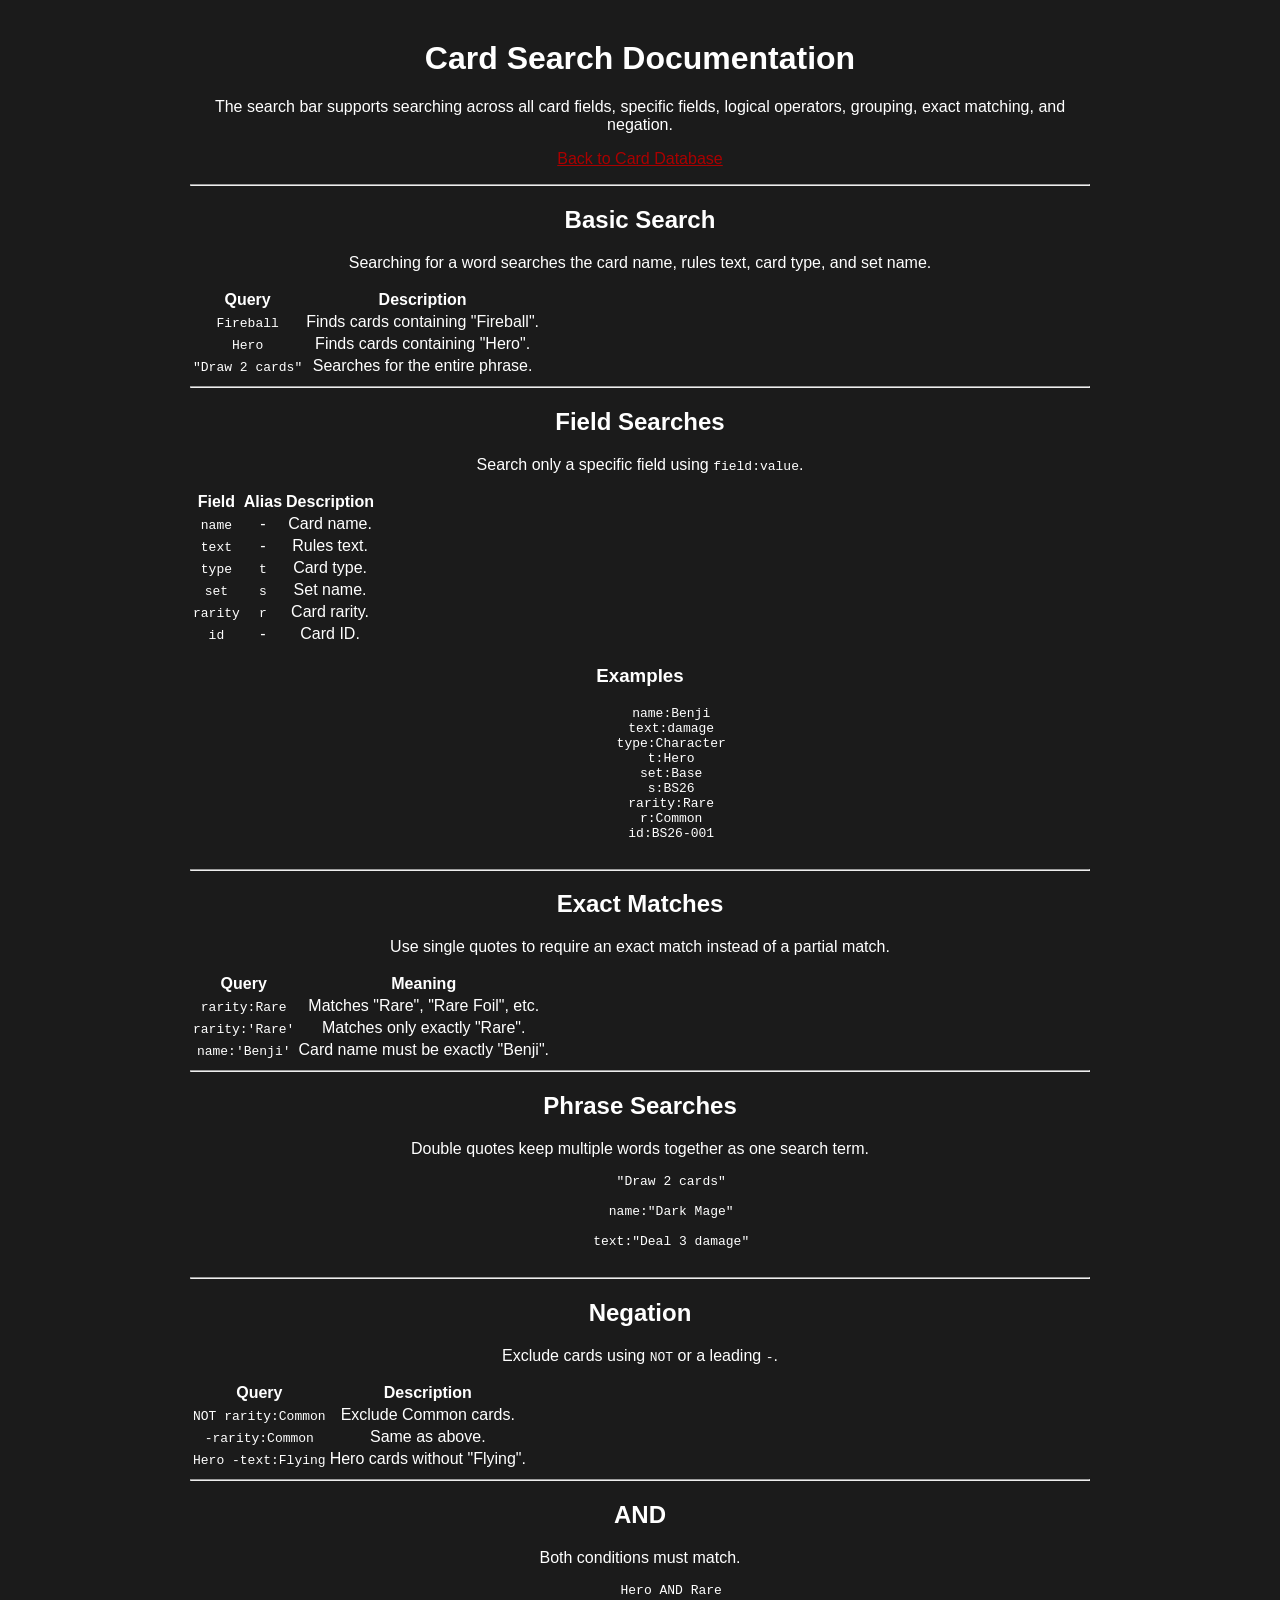
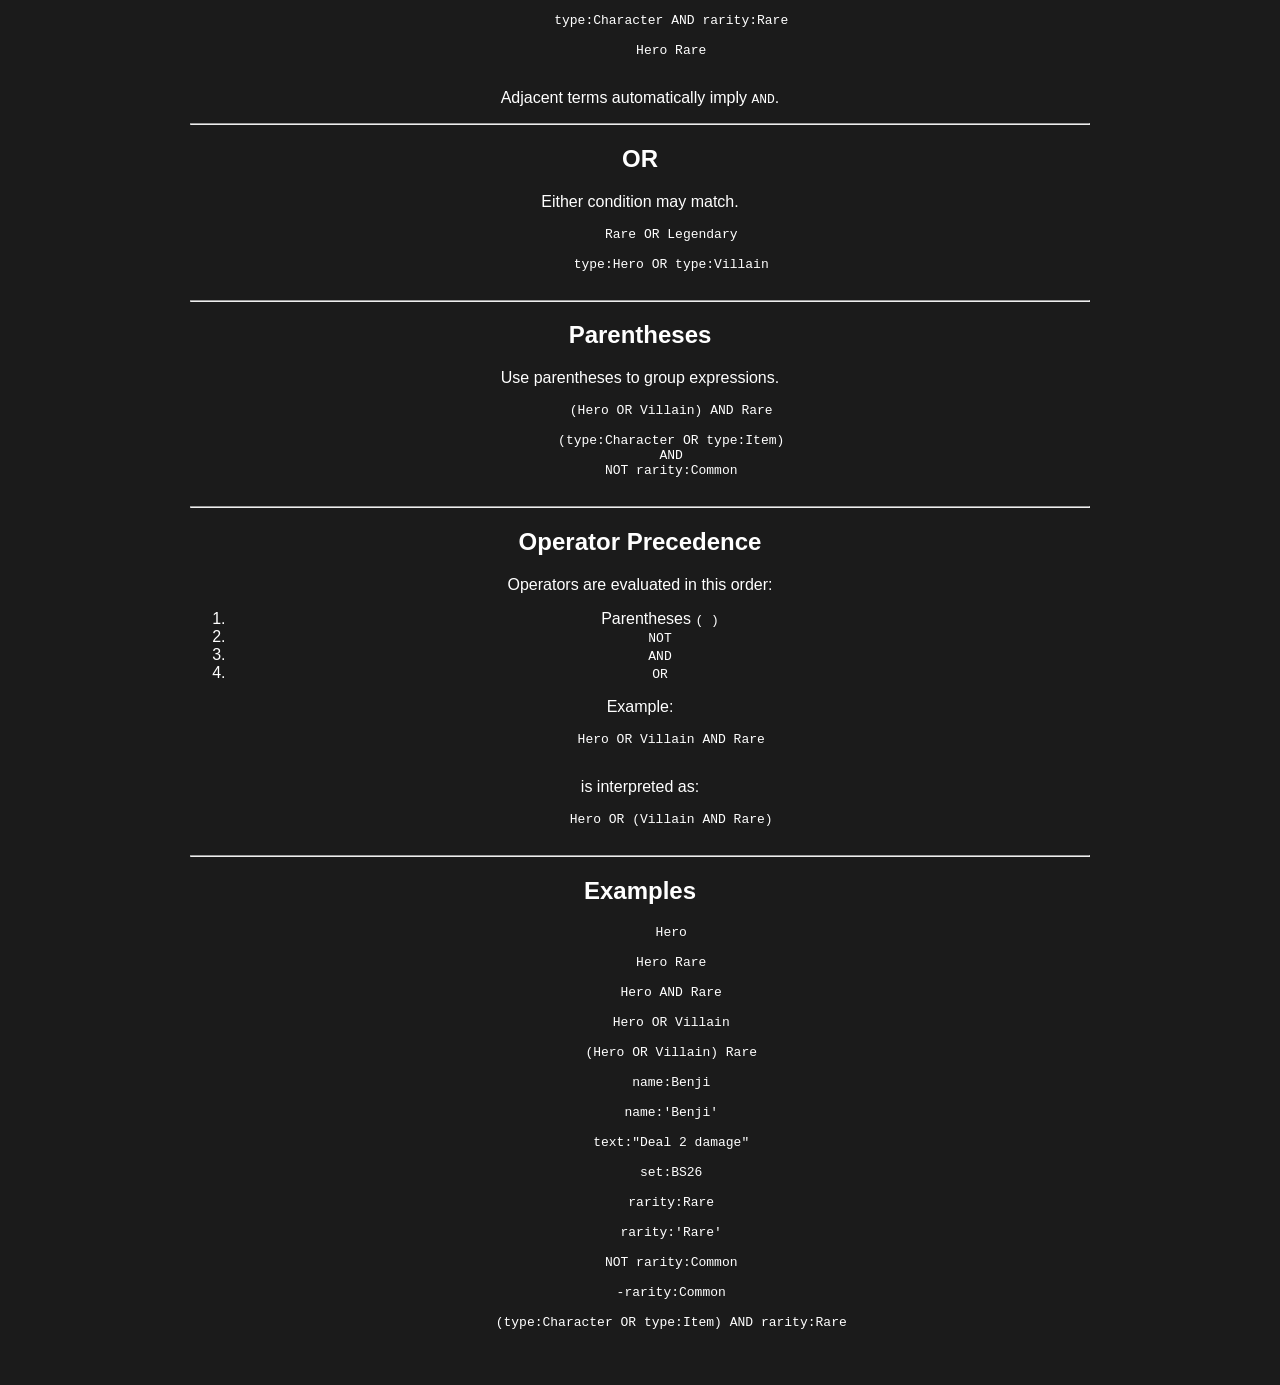
==== searchhelp.html @ 4bc6ff65 "Added search string help" ====
<!DOCTYPE html>
<html>
    <head>
        <meta charset="UTF-8">
        <meta name="viewport" content="width=device-width, initial-scale=1.0">

        <link rel="stylesheet" href="style.css">

        <title>Super Benji TCG Card Database - Search Help</title>
    </head>
    <body>
        <div class="description">
            
        <h1>Card Search Documentation</h1>

        <p>
        The search bar supports searching across all card fields, specific fields,
        logical operators, grouping, exact matching, and negation.
        </p>

        <p><a href="index.html">Back to Card Database</a></p>

        <hr>

        <h2>Basic Search</h2>

        <p>
        Searching for a word searches the card name, rules text, card type, and set name.
        </p>

        <table>
        <tr><th>Query</th><th>Description</th></tr>
        <tr><td><code>Fireball</code></td><td>Finds cards containing "Fireball".</td></tr>
        <tr><td><code>Hero</code></td><td>Finds cards containing "Hero".</td></tr>
        <tr><td><code>"Draw 2 cards"</code></td><td>Searches for the entire phrase.</td></tr>
        </table>

        <hr>

        <h2>Field Searches</h2>

        <p>
        Search only a specific field using <code>field:value</code>.
        </p>

        <table>
        <tr><th>Field</th><th>Alias</th><th>Description</th></tr>
        <tr><td><code>name</code></td><td>-</td><td>Card name.</td></tr>
        <tr><td><code>text</code></td><td>-</td><td>Rules text.</td></tr>
        <tr><td><code>type</code></td><td><code>t</code></td><td>Card type.</td></tr>
        <tr><td><code>set</code></td><td><code>s</code></td><td>Set name.</td></tr>
        <tr><td><code>rarity</code></td><td><code>r</code></td><td>Card rarity.</td></tr>
        <tr><td><code>id</code></td><td>-</td><td>Card ID.</td></tr>
        </table>

        <h3>Examples</h3>

        <pre>
        name:Benji
        text:damage
        type:Character
        t:Hero
        set:Base
        s:BS26
        rarity:Rare
        r:Common
        id:BS26-001
        </pre>

        <hr>

        <h2>Exact Matches</h2>

        <p>
        Use single quotes to require an exact match instead of a partial match.
        </p>

        <table>
        <tr><th>Query</th><th>Meaning</th></tr>
        <tr>
        <td><code>rarity:Rare</code></td>
        <td>Matches "Rare", "Rare Foil", etc.</td>
        </tr>

        <tr>
        <td><code>rarity:'Rare'</code></td>
        <td>Matches only exactly "Rare".</td>
        </tr>

        <tr>
        <td><code>name:'Benji'</code></td>
        <td>Card name must be exactly "Benji".</td>
        </tr>
        </table>

        <hr>

        <h2>Phrase Searches</h2>

        <p>
        Double quotes keep multiple words together as one search term.
        </p>

        <pre>
        "Draw 2 cards"

        name:"Dark Mage"

        text:"Deal 3 damage"
        </pre>

        <hr>

        <h2>Negation</h2>

        <p>
        Exclude cards using <code>NOT</code> or a leading <code>-</code>.
        </p>

        <table>
        <tr><th>Query</th><th>Description</th></tr>

        <tr>
        <td><code>NOT rarity:Common</code></td>
        <td>Exclude Common cards.</td>
        </tr>

        <tr>
        <td><code>-rarity:Common</code></td>
        <td>Same as above.</td>
        </tr>

        <tr>
        <td><code>Hero -text:Flying</code></td>
        <td>Hero cards without "Flying".</td>
        </tr>
        </table>

        <hr>

        <h2>AND</h2>

        <p>
        Both conditions must match.
        </p>

        <pre>
        Hero AND Rare

        type:Character AND rarity:Rare

        Hero Rare
        </pre>

        <p>
        Adjacent terms automatically imply <code>AND</code>.
        </p>

        <hr>

        <h2>OR</h2>

        <p>
        Either condition may match.
        </p>

        <pre>
        Rare OR Legendary

        type:Hero OR type:Villain
        </pre>

        <hr>

        <h2>Parentheses</h2>

        <p>
        Use parentheses to group expressions.
        </p>

        <pre>
        (Hero OR Villain) AND Rare

        (type:Character OR type:Item)
        AND
        NOT rarity:Common
        </pre>

        <hr>

        <h2>Operator Precedence</h2>

        <p>
        Operators are evaluated in this order:
        </p>

        <ol>
        <li>Parentheses <code>( )</code></li>
        <li><code>NOT</code></li>
        <li><code>AND</code></li>
        <li><code>OR</code></li>
        </ol>

        <p>
        Example:
        </p>

        <pre>
        Hero OR Villain AND Rare
        </pre>

        <p>
        is interpreted as:
        </p>

        <pre>
        Hero OR (Villain AND Rare)
        </pre>

        <hr>

        <h2>Examples</h2>

        <pre>
        Hero

        Hero Rare

        Hero AND Rare

        Hero OR Villain

        (Hero OR Villain) Rare

        name:Benji

        name:'Benji'

        text:"Deal 2 damage"

        set:BS26

        rarity:Rare

        rarity:'Rare'

        NOT rarity:Common

        -rarity:Common

        (type:Character OR type:Item) AND rarity:Rare
        </pre>
        </div>
    </body>
</html>
---- style.css ----
body{
    margin:40px;
    background:#1b1b1b;
    color:white;
    font-family:Arial,Helvetica,sans-serif;
}

h1{
    text-align:center;
}

#searchArea{
    display:flex;
    gap:10px;
    margin:30px auto;
    max-width:900px;
}

a {
    color:#a00;
}

a :hover {
    color:#f00;
}

.description {
    text-align:center;
    margin:20px auto;
    max-width:900px;
}

#search{
    flex:1;
    padding:12px;
    font-size:18px;
}

button{
    padding:12px 20px;
    font-size:18px;
    cursor:pointer;
}

#results{
    margin-top:30px;

    display:grid;
    grid-template-columns:repeat(auto-fill,minmax(260px,1fr));
    gap:20px;
}

.card{

    background:#2a2a2a;

    border-radius:10px;

    padding:10px;

    display:flex;
    flex-direction:column;
}

.card > img{

    width:100%;

    border-radius:8px;

    margin-bottom:10px;

}

.card h2{

    margin:0;

    font-size:20px;

}

.meta{

    color:#aaa;

    margin:5px 0 10px;

}

.rules{

    white-space:pre-wrap;

}

.inline-icon {
    display: inline-block;
    width: 1em;
    height: 1em;
    vertical-align: -0.15em;
    object-fit: contain;
}
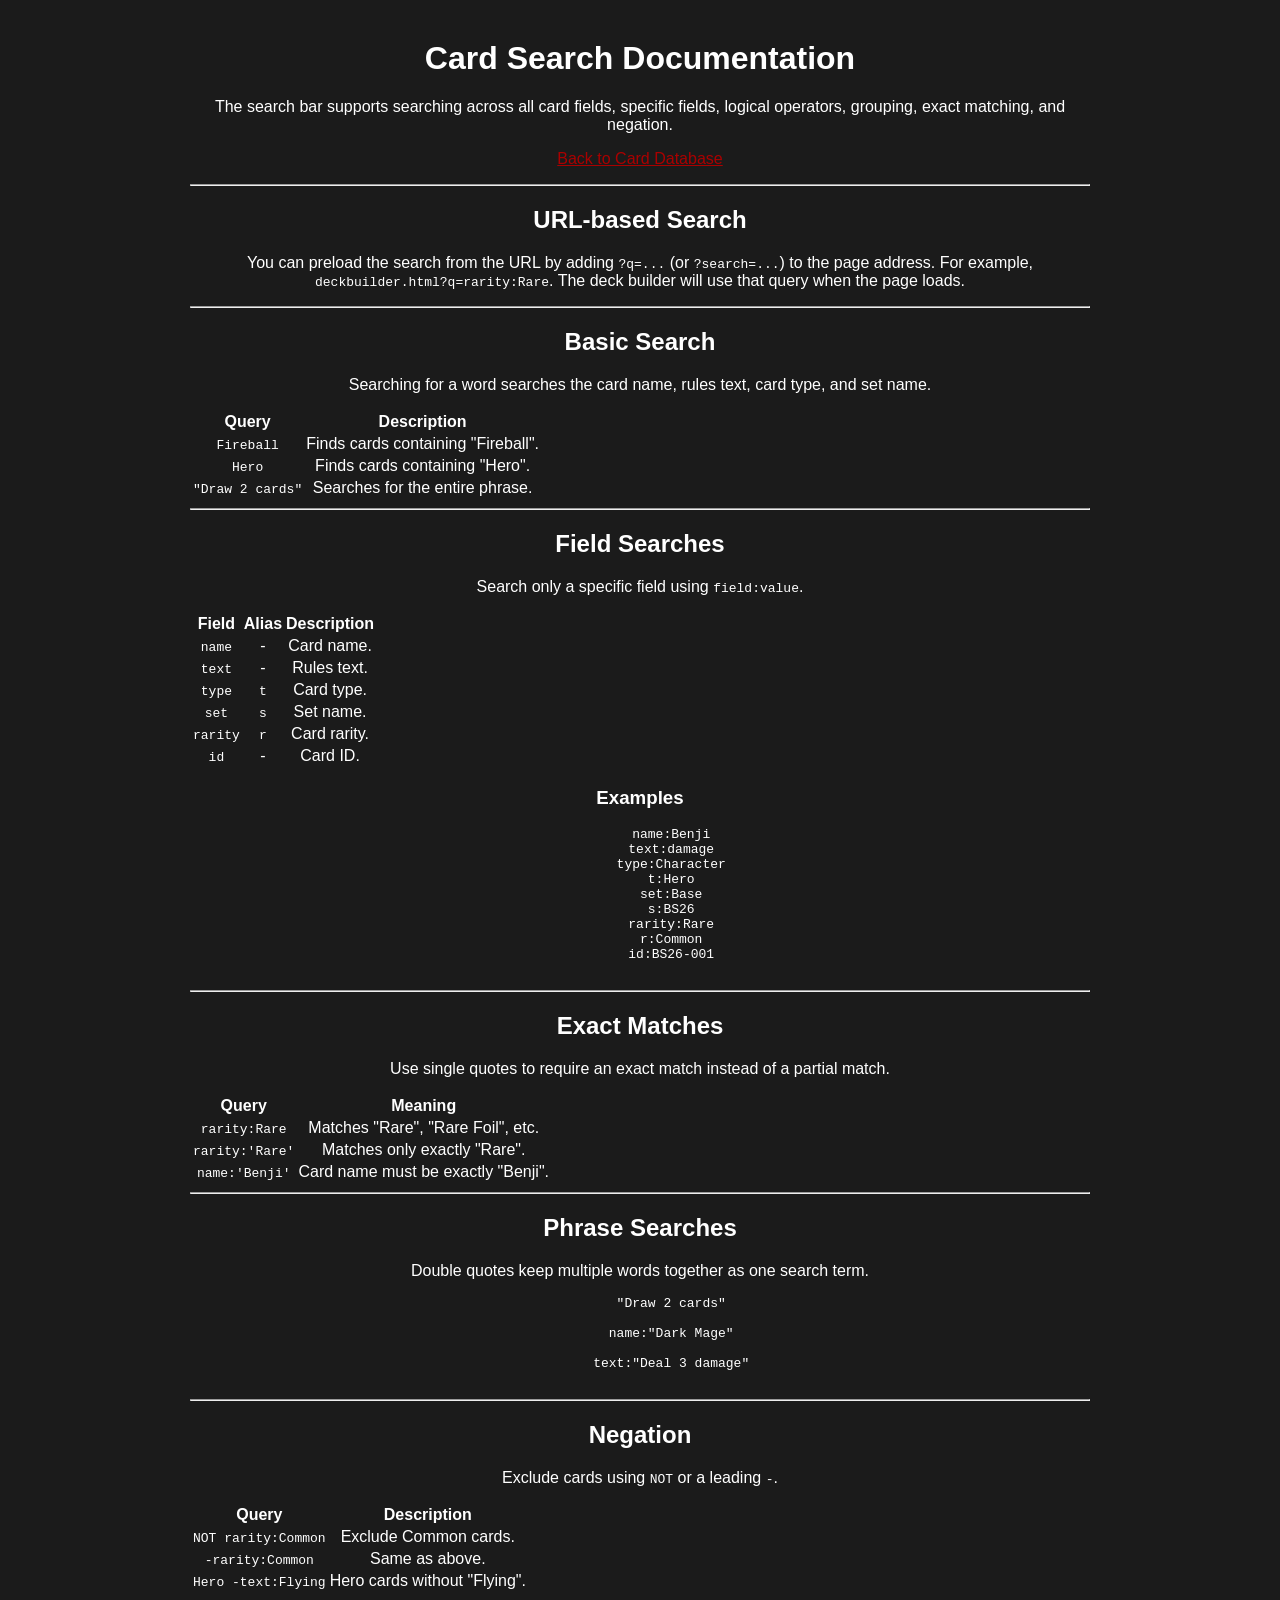
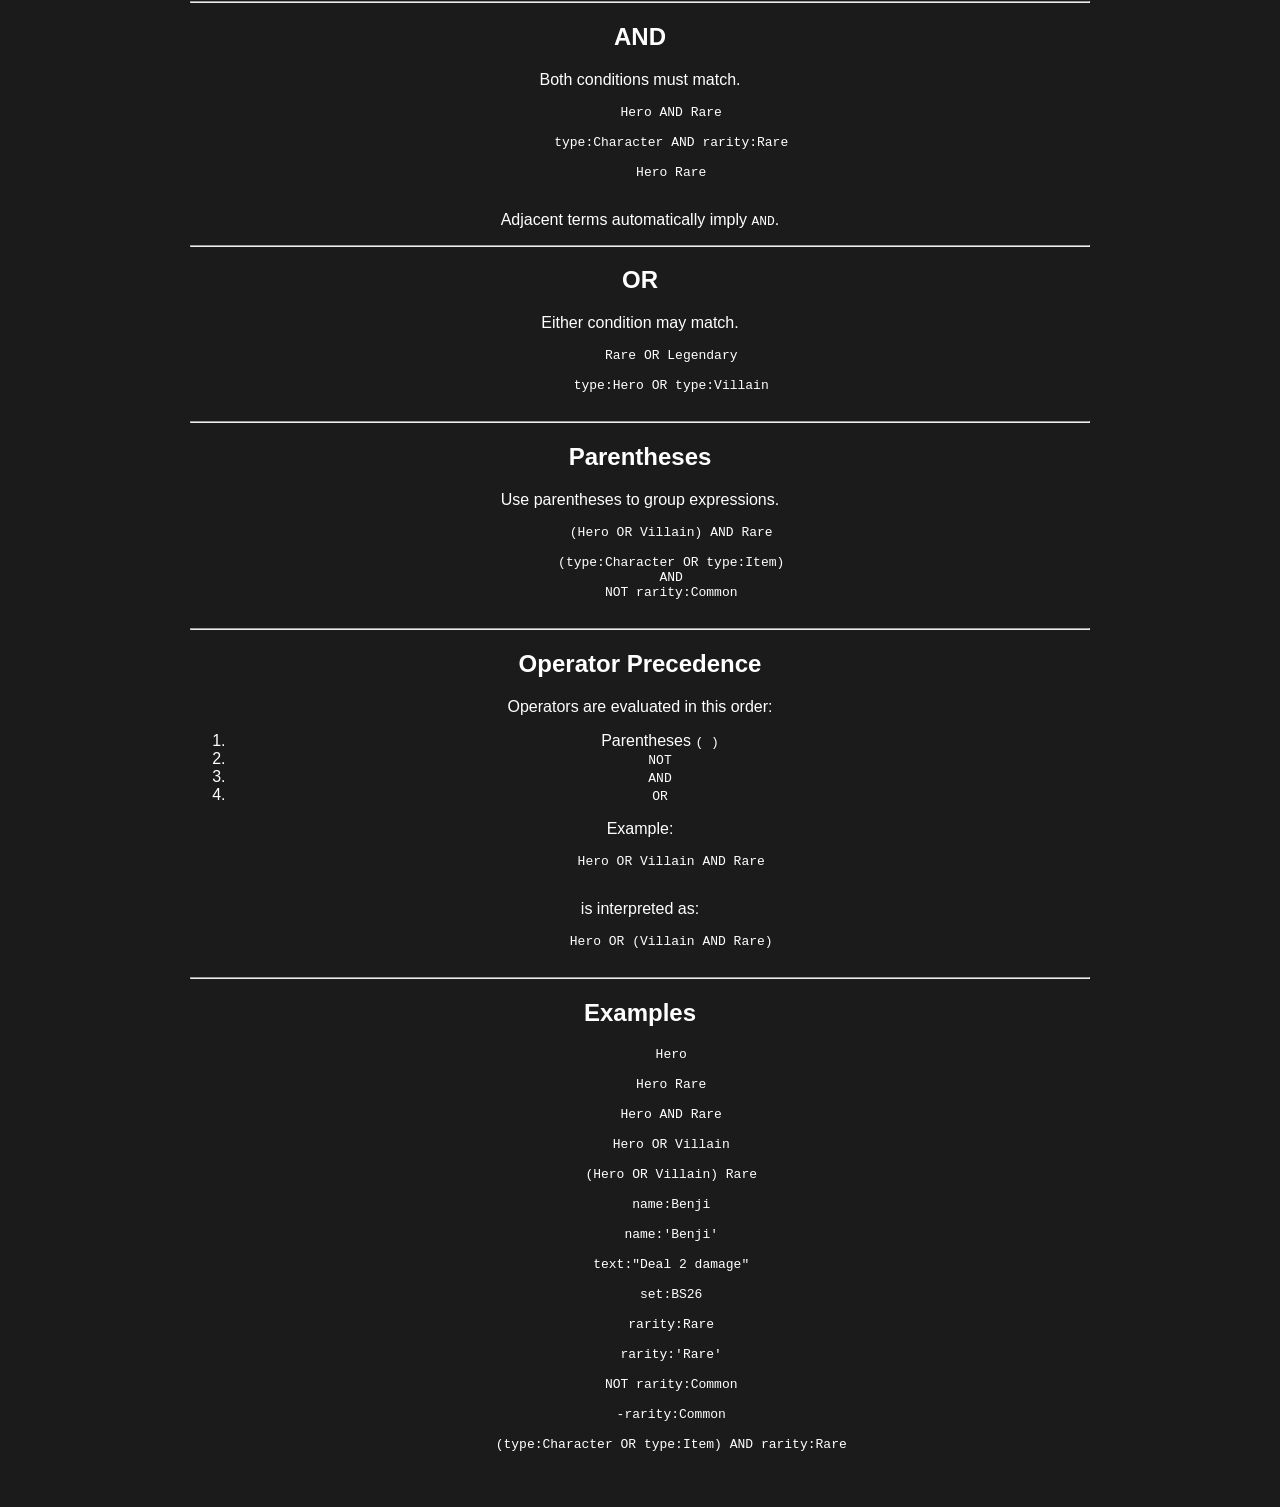
==== commit 1deacc42: "Added deckbuilder and rules" ====
--- a/searchhelp.html
+++ b/searchhelp.html
@@ -19,6 +19,16 @@
         </p>
 
         <p><a href="index.html">Back to Card Database</a></p>
+
+        <hr>
+
+        <h2>URL-based Search</h2>
+
+        <p>
+        You can preload the search from the URL by adding <code>?q=...</code> (or <code>?search=...</code>) to the page address.
+        For example, <code>deckbuilder.html?q=rarity:Rare</code>.
+        The deck builder will use that query when the page loads.
+        </p>
 
         <hr>
 
--- a/style.css
+++ b/style.css
@@ -10,6 +10,125 @@
     text-align:center;
 }
 
+.page-header {
+    max-width: 1100px;
+    margin: 0 auto 24px;
+    text-align: center;
+}
+
+.nav-links {
+    display: flex;
+    justify-content: center;
+    gap: 16px;
+    margin-top: 10px;
+}
+
+.nav-links a {
+    color: #ffd166;
+    text-decoration: none;
+}
+
+.builder-shell {
+    display: grid;
+    grid-template-columns: 1.4fr 1fr;
+    gap: 20px;
+    max-width: 1200px;
+    margin: 0 auto;
+}
+
+.builder-panel {
+    background: #252525;
+    border-radius: 12px;
+    padding: 16px;
+}
+
+.builder-toolbar {
+    display: flex;
+    gap: 10px;
+    margin-bottom: 12px;
+}
+
+.builder-toolbar input,
+.builder-toolbar select {
+    padding: 10px;
+    font-size: 16px;
+    border-radius: 6px;
+    border: 1px solid #444;
+    background: #1f1f1f;
+    color: white;
+}
+
+.builder-toolbar input {
+    flex: 1;
+}
+
+.card-list,
+.deck-list {
+    display: flex;
+    flex-direction: column;
+    gap: 10px;
+}
+
+.card-choice,
+.deck-row button {
+    border: none;
+    border-radius: 8px;
+    padding: 10px 12px;
+    text-align: left;
+    cursor: pointer;
+    background: #333;
+    color: white;
+}
+
+.card-choice {
+    display: flex;
+    flex-direction: column;
+    gap: 4px;
+}
+
+.card-choice.disabled {
+    opacity: 0.5;
+    cursor: not-allowed;
+}
+
+.deck-header {
+    display: flex;
+    justify-content: space-between;
+    align-items: center;
+    margin-bottom: 12px;
+    gap: 12px;
+}
+
+.deck-summary {
+    color: #ffd166;
+    font-size: 14px;
+}
+
+.deck-row {
+    display: flex;
+    justify-content: space-between;
+    align-items: center;
+    gap: 10px;
+    background: #2f2f2f;
+    padding: 10px;
+    border-radius: 8px;
+}
+
+.deck-meta {
+    color: #aaa;
+    font-size: 12px;
+    margin-top: 4px;
+}
+
+.empty-state {
+    color: #aaa;
+    padding: 12px 0;
+}
+
+.summary-status {
+    margin-top: 4px;
+}
+
 #searchArea{
     display:flex;
     gap:10px;
@@ -49,6 +168,254 @@
     display:grid;
     grid-template-columns:repeat(auto-fill,minmax(260px,1fr));
     gap:20px;
+}
+
+.page-header {
+    max-width: 1100px;
+    margin: 0 auto 24px;
+    text-align: center;
+}
+
+.nav-links {
+    display: flex;
+    justify-content: center;
+    gap: 16px;
+    margin-top: 10px;
+}
+
+.nav-links a {
+    color: #ffd166;
+    text-decoration: none;
+}
+
+.builder-shell {
+    display: grid;
+    grid-template-columns: 1.2fr 1fr;
+    gap: 20px;
+    max-width: 1200px;
+    margin: 0 auto;
+}
+
+.builder-panel {
+    background: #252525;
+    border-radius: 12px;
+    padding: 16px;
+}
+
+.builder-toolbar {
+    display: flex;
+    gap: 10px;
+    margin-bottom: 12px;
+}
+
+.builder-toolbar--secondary {
+    margin-bottom: 16px;
+}
+
+.builder-toolbar input,
+.builder-toolbar select,
+.import-panel textarea,
+.deck-name-row input,
+.deck-name-row select,
+.deck-textarea {
+    padding: 10px;
+    font-size: 16px;
+    border-radius: 6px;
+    border: 1px solid #444;
+    background: #1f1f1f;
+    color: white;
+}
+
+.builder-toolbar input,
+.builder-toolbar select {
+    flex: 1;
+}
+
+.builder-toolbar button,
+.import-actions button,
+.deck-header button,
+.deck-controls button,
+.deck-name-row select {
+    padding: 10px 12px;
+    border: none;
+    border-radius: 6px;
+    background: #333;
+    color: white;
+    cursor: pointer;
+}
+
+.card-list,
+.deck-list {
+    display: flex;
+    flex-direction: column;
+    gap: 10px;
+}
+
+.card-choice {
+    border: none;
+    border-radius: 8px;
+    padding: 10px 12px;
+    text-align: left;
+    cursor: pointer;
+    background: #333;
+    color: white;
+    display: flex;
+    flex-direction: column;
+    gap: 4px;
+}
+
+.deck-header {
+    display: flex;
+    justify-content: space-between;
+    align-items: center;
+    gap: 10px;
+    margin-bottom: 12px;
+}
+
+.deck-subtitle {
+    color: #aaa;
+    font-size: 0.95rem;
+    margin: 4px 0 0;
+}
+
+.deck-name-row {
+    display: grid;
+    grid-template-columns: auto 1fr auto;
+    gap: 8px;
+    align-items: center;
+    margin-bottom: 12px;
+}
+
+.deck-name-row label {
+    color: #ccc;
+}
+
+.import-panel {
+    background: #2f2f2f;
+    border-radius: 8px;
+    padding: 12px;
+    margin-bottom: 12px;
+}
+
+.import-panel textarea,
+.deck-textarea {
+    width: 100%;
+    box-sizing: border-box;
+    margin-top: 6px;
+    min-height: 90px;
+}
+
+.import-actions {
+    display: flex;
+    gap: 8px;
+    margin-top: 8px;
+}
+
+.import-status {
+    margin-top: 8px;
+    color: #ffd166;
+}
+
+.hidden {
+    display: none;
+}
+
+.issues-panel {
+    background: #2f2f2f;
+    border-radius: 8px;
+    padding: 10px;
+    margin-bottom: 12px;
+}
+
+.issue.good,
+.summary-line.good {
+    color: #82f58b;
+}
+
+.issue.bad,
+.summary-line.bad {
+    color: #ff8c8c;
+}
+
+.issue-list {
+    margin: 8px 0 0 16px;
+    padding: 0;
+}
+
+.deck-summary {
+    display: flex;
+    justify-content: space-between;
+    gap: 10px;
+    margin-bottom: 12px;
+}
+
+.deck-group {
+    background: #2f2f2f;
+    border-radius: 8px;
+    padding: 10px;
+}
+
+.deck-group h3 {
+    margin: 0 0 8px;
+}
+
+.deck-group-list {
+    display: flex;
+    flex-direction: column;
+    gap: 8px;
+}
+
+.deck-row {
+    display: flex;
+    justify-content: space-between;
+    align-items: center;
+    gap: 10px;
+    background: #333;
+    padding: 8px 10px;
+    border-radius: 8px;
+}
+
+.deck-meta {
+    color: #aaa;
+    font-size: 0.9rem;
+    margin-top: 4px;
+}
+
+.deck-controls {
+    display: flex;
+    gap: 6px;
+}
+
+.export-block {
+    margin-top: 10px;
+}
+
+.rules-page {
+    max-width: 960px;
+    margin: 0 auto;
+    line-height: 1.6;
+}
+
+.rules-page h1,
+.rules-page h2,
+.rules-page h3 {
+    color: #ffd166;
+}
+
+.rules-page code {
+    background: #333;
+    padding: 0.1rem 0.25rem;
+    border-radius: 4px;
+}
+
+.rules-page pre {
+    background: #222;
+    padding: 1rem;
+    overflow-x: auto;
+}
+
+.rules-page ul {
+    padding-left: 1.5rem;
 }
 
 .card{
